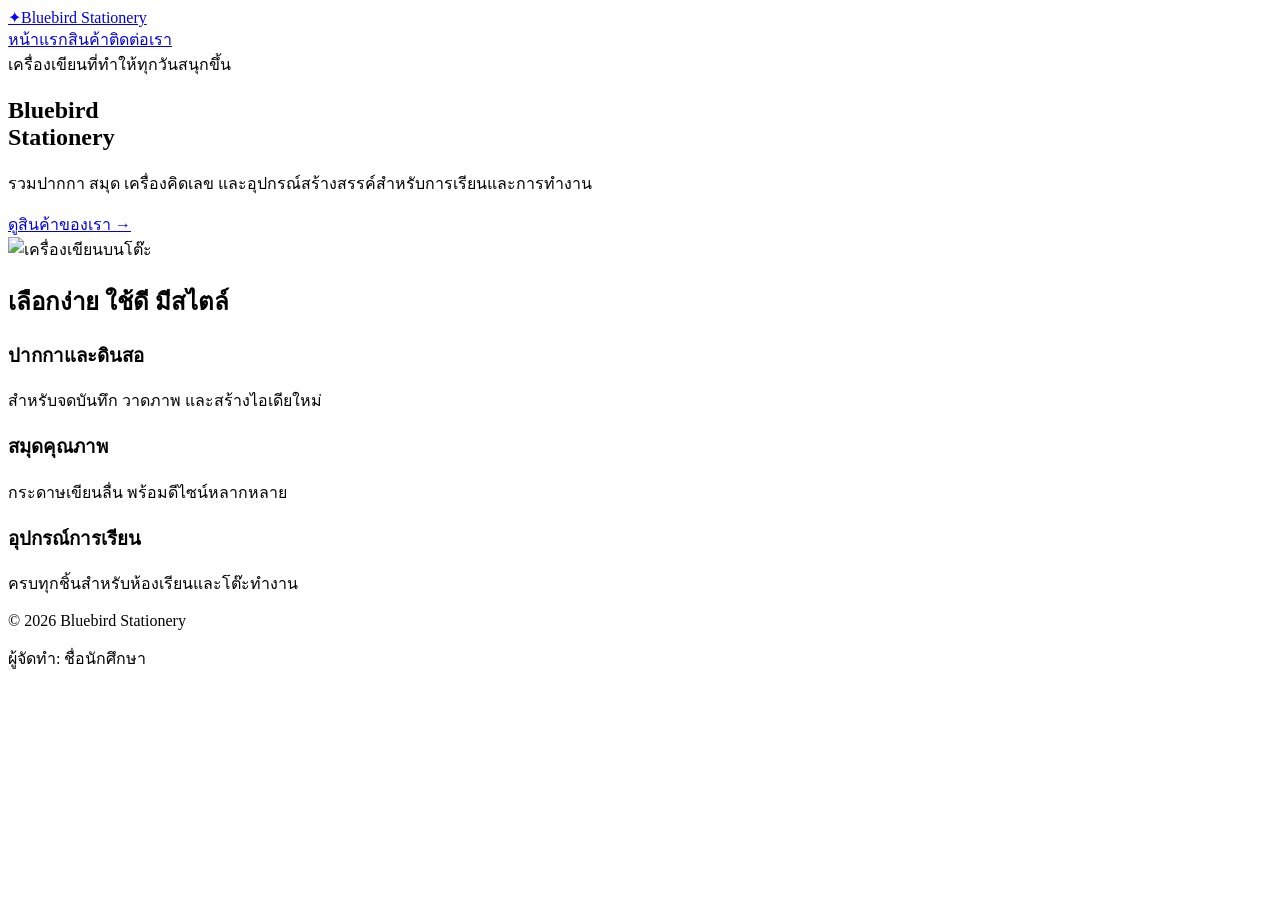
==== index.html @ 1706ae33 "Add files via upload" ====
<!doctype html>
<html lang="th">
<head><meta charset="utf-8"><meta name="viewport" content="width=device-width,initial-scale=1"><title>Bluebird Stationery</title><link rel="stylesheet" href="assets/style.css"></head>
<body>
<header class="site-header"><nav class="nav container"><a class="brand" href="index.html"><span class="brand-mark">✦</span>Bluebird Stationery</a><div class="nav-links"><a href="index.html">หน้าแรก</a><a href="shop.html">สินค้า</a><a href="contacts.html">ติดต่อเรา</a></div></nav></header>
<main>
<section class="hero"><div class="container hero-grid"><div><span class="eyebrow">เครื่องเขียนที่ทำให้ทุกวันสนุกขึ้น</span><h1>Bluebird<br>Stationery</h1><p>รวมปากกา สมุด เครื่องคิดเลข และอุปกรณ์สร้างสรรค์สำหรับการเรียนและการทำงาน</p><a class="button" href="about.html">ดูสินค้าของเรา →</a></div><img class="hero-image" src="https://images.unsplash.com/photo-1455390582262-044cdead277a?auto=format&fit=crop&w=1000&q=80" alt="เครื่องเขียนบนโต๊ะ"></div></section>
<section class="section"><div class="container"><h2 class="section-title">เลือกง่าย ใช้ดี มีสไตล์</h2><div class="feature-strip"><article class="feature"><h3>ปากกาและดินสอ</h3><p>สำหรับจดบันทึก วาดภาพ และสร้างไอเดียใหม่</p></article><article class="feature"><h3>สมุดคุณภาพ</h3><p>กระดาษเขียนลื่น พร้อมดีไซน์หลากหลาย</p></article><article class="feature"><h3>อุปกรณ์การเรียน</h3><p>ครบทุกชิ้นสำหรับห้องเรียนและโต๊ะทำงาน</p></article></div></div></section>
</main>
<footer class="site-footer"><div class="container footer-row"><p>© 2026 Bluebird Stationery</p><p>ผู้จัดทำ: ชื่อนักศึกษา</p></div></footer>
</body></html>
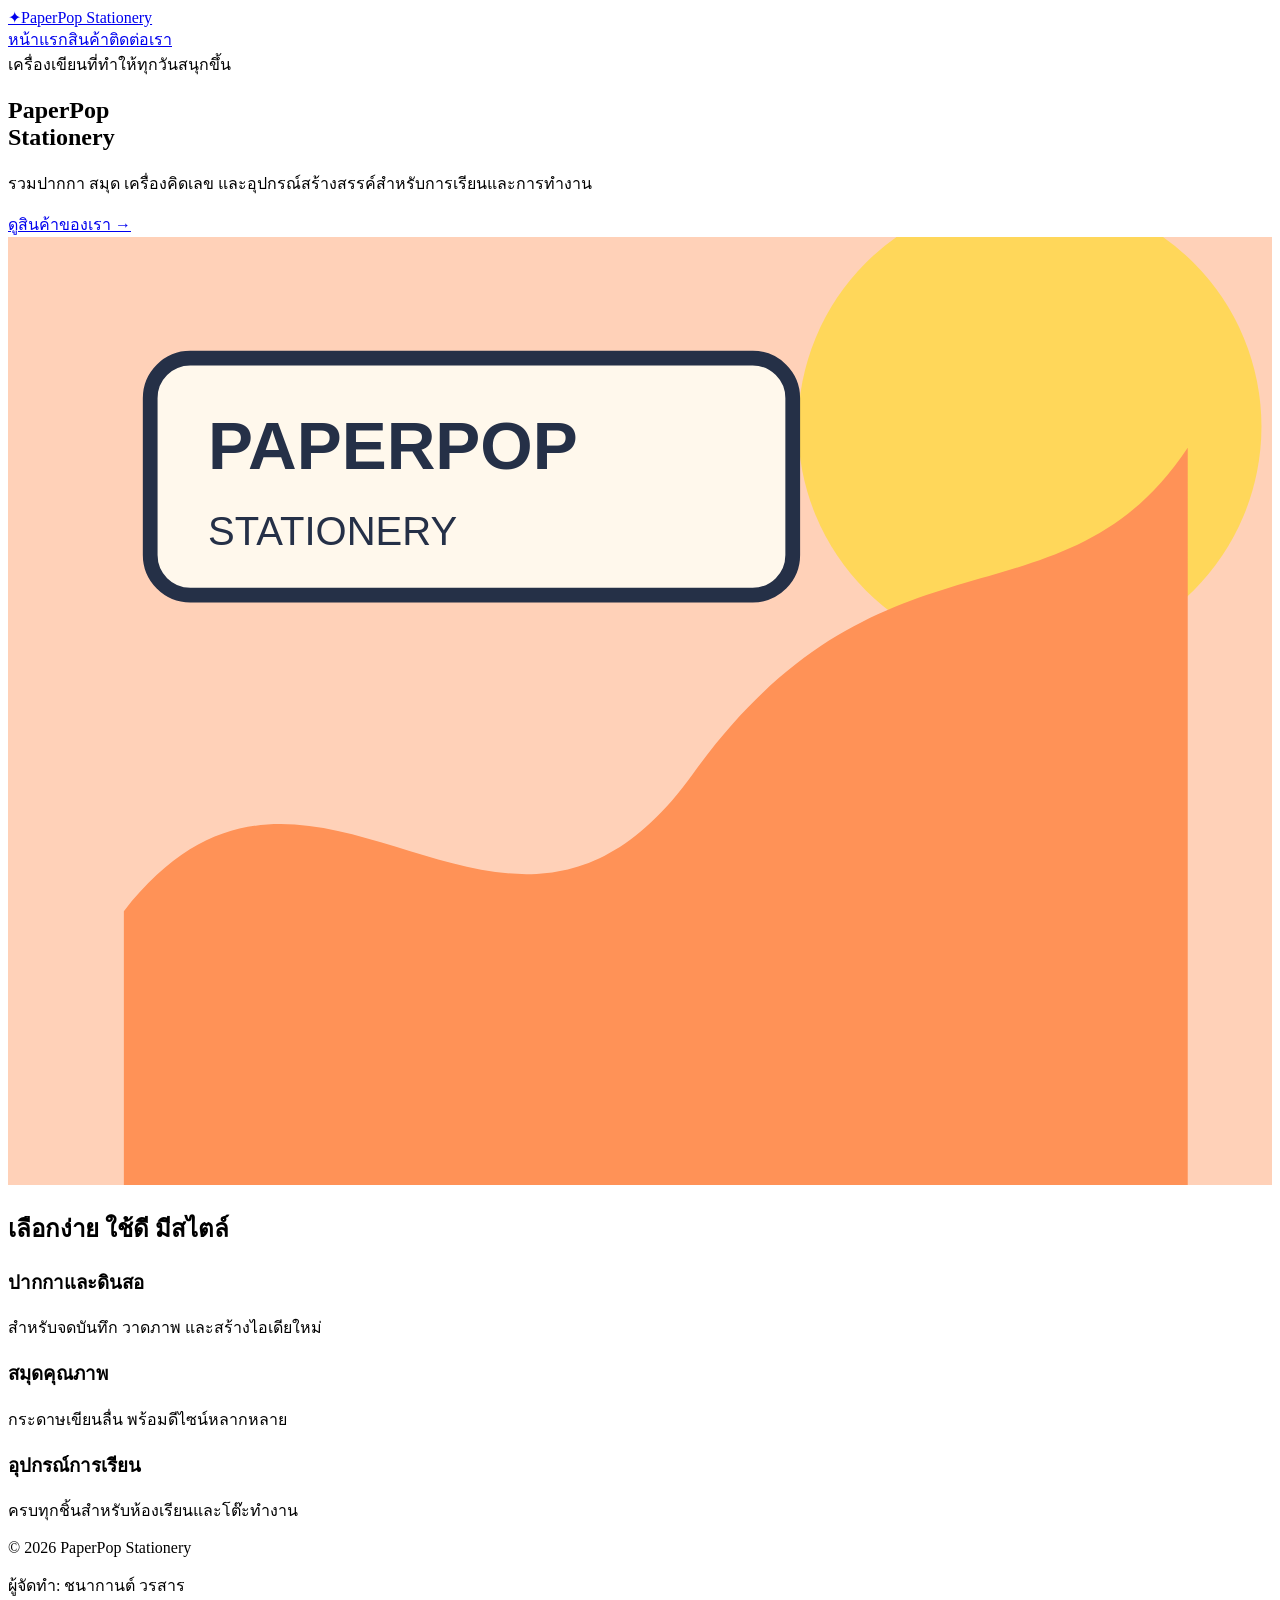
==== commit 45d29819: "Update index.html" ====
--- a/index.html
+++ b/index.html
@@ -1,11 +1,11 @@
 <!doctype html>
-<html lang="th">
-<head><meta charset="utf-8"><meta name="viewport" content="width=device-width,initial-scale=1"><title>Bluebird Stationery</title><link rel="stylesheet" href="assets/style.css"></head>
+<html lang="th"><head><meta charset="utf-8"><meta name="viewport" content="width=device-width,initial-scale=1"><title>Bluebird Stationery</title><link rel="stylesheet" href="assets/style.css"></head>
 <body>
-<header class="site-header"><nav class="nav container"><a class="brand" href="index.html"><span class="brand-mark">✦</span>Bluebird Stationery</a><div class="nav-links"><a href="index.html">หน้าแรก</a><a href="shop.html">สินค้า</a><a href="contacts.html">ติดต่อเรา</a></div></nav></header>
+<header class="site-header"><nav class="nav container"><a class="brand" href="index.html"><span class="brand-mark">✦</span>PaperPop Stationery</a><div class="nav-links"><a href="index.html">หน้าแรก</a><a href="products.html">สินค้า</a><a href="contact.html">ติดต่อเรา</a></div></nav></header>
 <main>
-<section class="hero"><div class="container hero-grid"><div><span class="eyebrow">เครื่องเขียนที่ทำให้ทุกวันสนุกขึ้น</span><h1>Bluebird<br>Stationery</h1><p>รวมปากกา สมุด เครื่องคิดเลข และอุปกรณ์สร้างสรรค์สำหรับการเรียนและการทำงาน</p><a class="button" href="about.html">ดูสินค้าของเรา →</a></div><img class="hero-image" src="https://images.unsplash.com/photo-1455390582262-044cdead277a?auto=format&fit=crop&w=1000&q=80" alt="เครื่องเขียนบนโต๊ะ"></div></section>
+<section class="hero"><div class="container hero-grid"><div><span class="eyebrow">เครื่องเขียนที่ทำให้ทุกวันสนุกขึ้น</span><h1>PaperPop<br>Stationery</h1><p>รวมปากกา สมุด เครื่องคิดเลข และอุปกรณ์สร้างสรรค์สำหรับการเรียนและการทำงาน</p><a class="button" href="about.html">ดูสินค้าของเรา →</a></div><img class="hero-image" src="images/banner-new.svg" alt="เครื่องเขียนบนโต๊ะ"></div></section>
 <section class="section"><div class="container"><h2 class="section-title">เลือกง่าย ใช้ดี มีสไตล์</h2><div class="feature-strip"><article class="feature"><h3>ปากกาและดินสอ</h3><p>สำหรับจดบันทึก วาดภาพ และสร้างไอเดียใหม่</p></article><article class="feature"><h3>สมุดคุณภาพ</h3><p>กระดาษเขียนลื่น พร้อมดีไซน์หลากหลาย</p></article><article class="feature"><h3>อุปกรณ์การเรียน</h3><p>ครบทุกชิ้นสำหรับห้องเรียนและโต๊ะทำงาน</p></article></div></div></section>
 </main>
-<footer class="site-footer"><div class="container footer-row"><p>© 2026 Bluebird Stationery</p><p>ผู้จัดทำ: ชื่อนักศึกษา</p></div></footer>
+<footer class="site-footer"><div class="container footer-row"><p>© 2026 PaperPop Stationery</p><p>ผู้จัดทำ: ชนากานต์ วรสาร</p></div></footer>
+
 </body></html>
--- a/assets/style.css
+++ b/assets/style.css
@@ -0,0 +1 @@
+<head><meta charset="utf-8"><meta name="viewport" content="width=device-width,initial-scale=1"><title>Bluebird Stationery</title><link rel="stylesheet" href="assets/style.css"></head>
